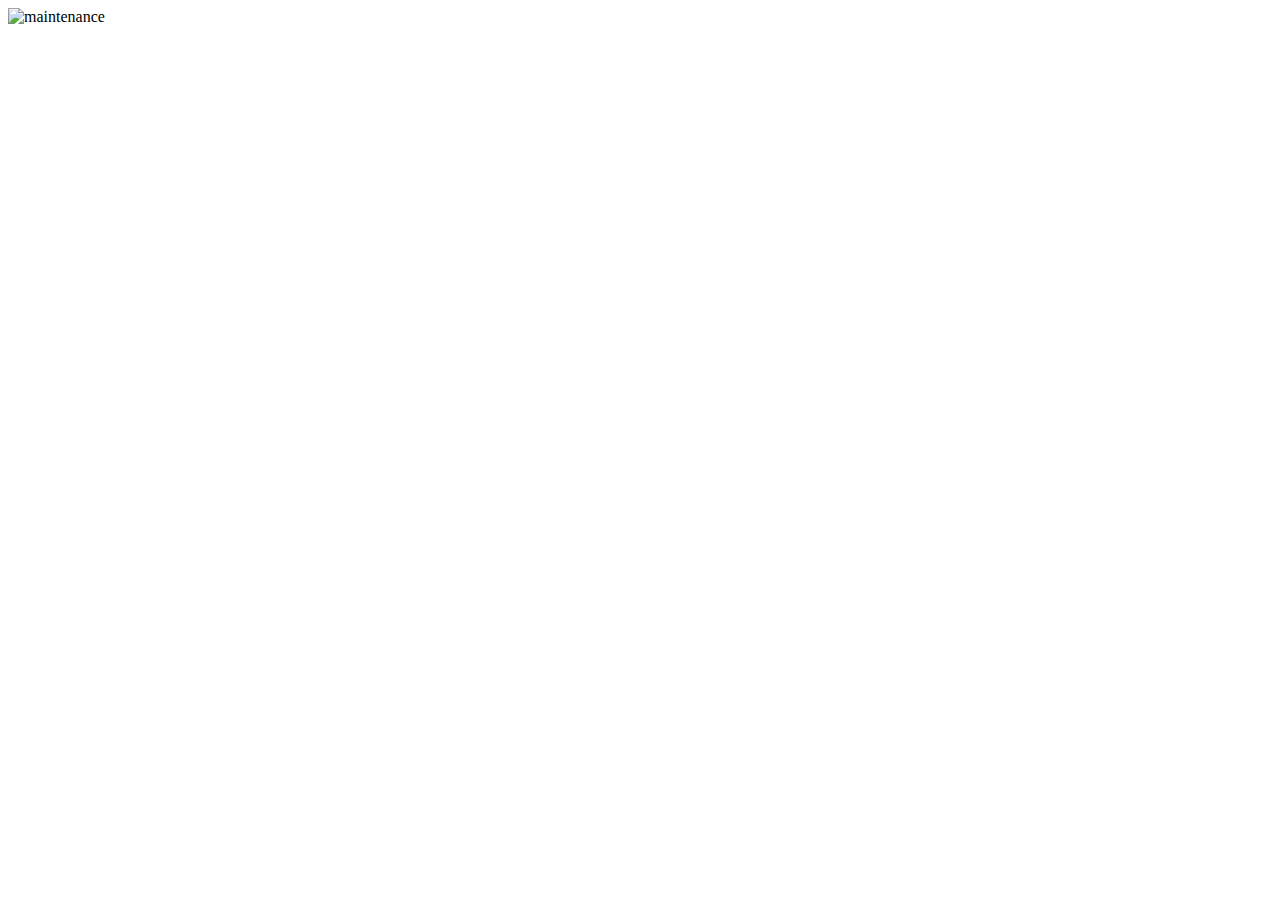
==== index.html @ 3e7d9ba7 "Create index.html" ====
<html>
	<head>
		<title>Baby Kids Best Buy Online</title>
		<link rel="stylesheet" href="style.css">
	</head>
	<body>
<div class="maintenance">
  <div class="maintenance_contain">
    <img src="photo.jpg" alt="maintenance">
  </div>
</div>
</body>
</html>
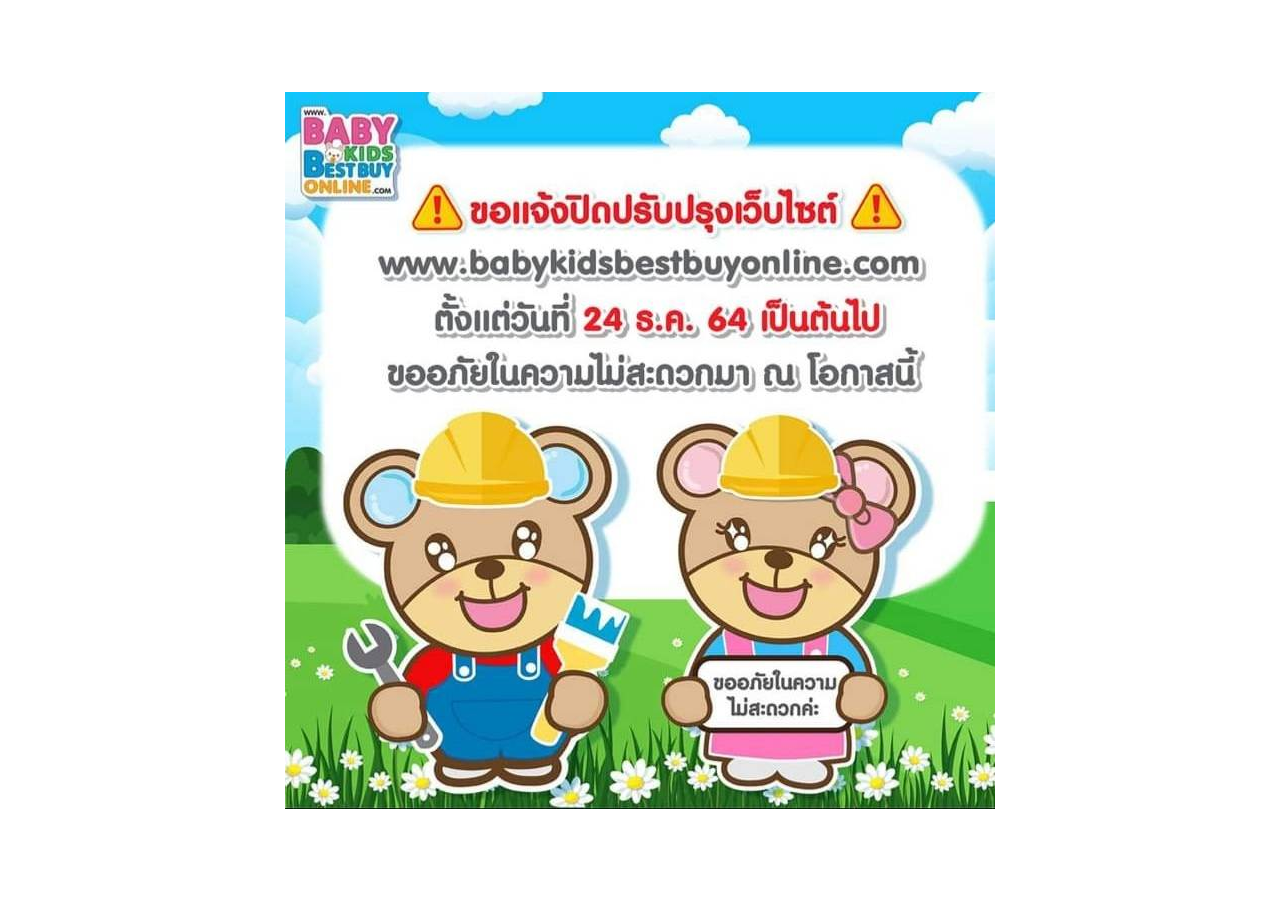
==== commit 416fe8c7: "Update index.html" ====
--- a/index.html
+++ b/index.html
@@ -1,13 +1,16 @@
 <html>
-	<head>
-		<title>Baby Kids Best Buy Online</title>
-		<link rel="stylesheet" href="style.css">
-	</head>
-	<body>
-<div class="maintenance">
-  <div class="maintenance_contain">
-    <img src="photo.jpg" alt="maintenance">
-  </div>
-</div>
+
+<head>
+	<title>Baby Kids Best Buy Online</title>
+	<link rel="stylesheet" href="style.css">
+</head>
+
+<body>
+	<div class="maintenance">
+		<div class="maintenance_contain">
+			<img src="photo.jpg" alt="maintenance">
+		</div>
+	</div>
 </body>
+
 </html>
--- a/style.css
+++ b/style.css
@@ -0,0 +1,40 @@
+body {
+    margin: 0;
+    padding: 0;
+}
+* {
+    box-sizing: border-box;
+}
+.maintenance {
+    background-repeat: no-repeat;
+    background-position: center center;
+    background-attachment: scroll;
+    background-size: cover;
+}
+
+.maintenance {
+    width: 100%;
+    height: 100%;
+    min-height: 100vh;
+}
+
+.maintenance {
+    display: flex;
+    flex-flow: column nowrap;
+    justify-content: center;
+    align-items: center;
+}
+
+.maintenance_contain {
+    display: flex;
+    flex-direction: column;
+    flex-wrap: nowrap;
+    align-items: center;
+    justify-content: center;
+    width: 100%;  
+    padding: 15px;  
+}
+.maintenance_contain img {
+    width: auto;
+    max-width: 100%;
+}
